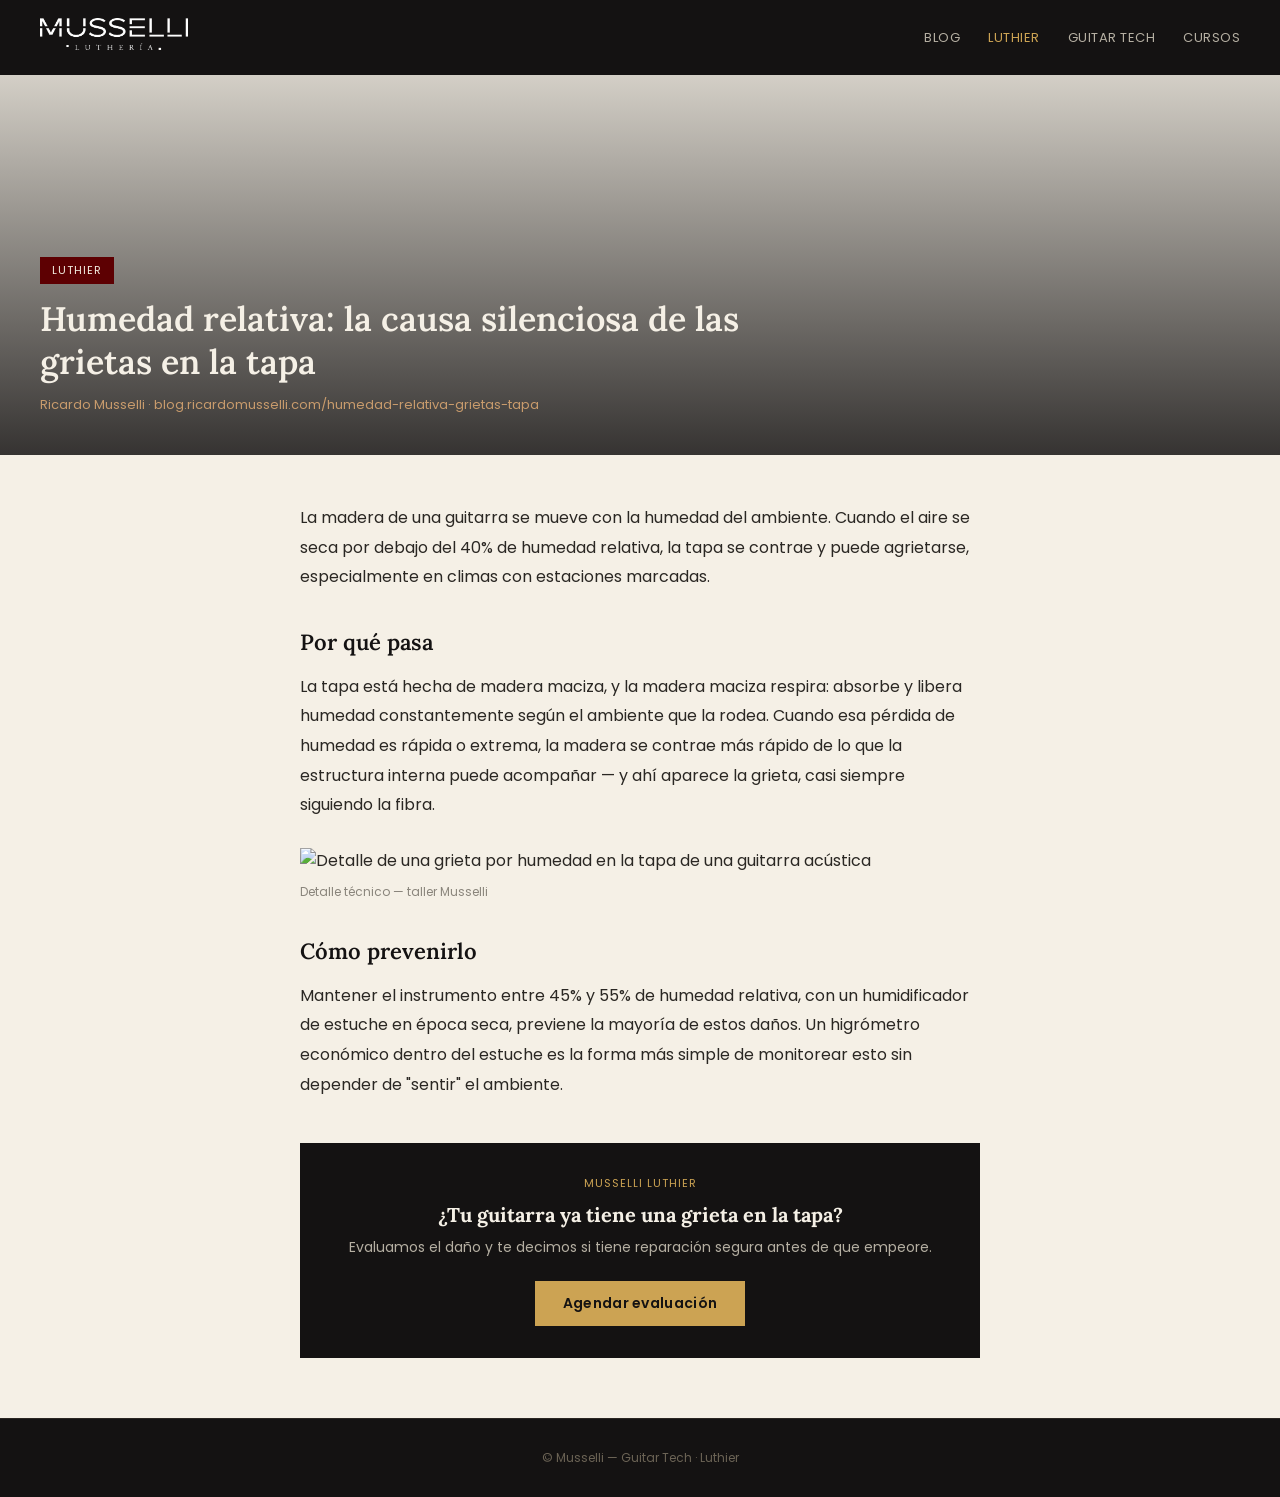
==== humedad-relativa-grietas-tapa/index.html @ 3f23ef30 "primer post de prueba" ====
<!DOCTYPE html>
<html lang="es">
<head>
<meta charset="UTF-8">
<meta name="viewport" content="width=device-width, initial-scale=1.0">
<title>Humedad relativa: la causa silenciosa de las grietas en la tapa | Musselli Luthier</title>
<meta name="description" content="Por qué la humedad relativa por debajo del 40% agrieta la tapa de tu guitarra y cómo prevenirlo con un humidificador de estuche.">
<link rel="canonical" href="https://blog.ricardomusselli.com/humedad-relativa-grietas-tapa">
<meta property="og:type" content="article">
<meta property="og:title" content="Humedad relativa: la causa silenciosa de las grietas en la tapa">
<meta property="og:description" content="Por qué la humedad relativa por debajo del 40% agrieta la tapa de tu guitarra y cómo prevenirlo con un humidificador de estuche.">
<meta property="og:url" content="https://blog.ricardomusselli.com/humedad-relativa-grietas-tapa">
<meta property="og:image" content="https://blog.ricardomusselli.com/assets/humedad-relativa-grietas-tapa/hero.jpg">
<meta name="twitter:card" content="summary_large_image">
<link rel="preconnect" href="https://fonts.googleapis.com">
<link href="https://fonts.googleapis.com/css2?family=Lora:wght@500;600;700&family=Poppins:wght@400;500;600&display=swap" rel="stylesheet">
<style>
  :root {
    --negro: #141212;
    --borgona: #5D0002;
    --hueso: #F5F0E6;
    --crema: #F3ECE1;
    --dorado: #CCA353;
    --cobre: #C89B6C;
  }
  * { box-sizing: border-box; margin: 0; padding: 0; }
  body { font-family: 'Poppins', sans-serif; background: var(--hueso); color: #2a2723; }

  header { background: var(--negro); padding: 18px 40px; display: flex; align-items: center; justify-content: space-between; }
  .logo { font-family: 'Lora', serif; font-weight: 700; font-size: 20px; letter-spacing: 1px; color: var(--hueso); text-decoration: none; }
  .logo span { color: var(--dorado); }
  nav { display: flex; gap: 28px; }
  nav a { color: #b5afa2; text-decoration: none; font-size: 13px; letter-spacing: 0.5px; text-transform: uppercase; }
  nav a.active { color: var(--dorado); }

  .hero { position: relative; height: 380px; background: linear-gradient(180deg, rgba(20,18,18,0.15) 0%, rgba(20,18,18,0.85) 100%), url('/assets/humedad-relativa-grietas-tapa/hero.jpg') center/cover; display: flex; align-items: flex-end; padding: 40px; }
  .hero-inner { max-width: 760px; }
  .kicker { display: inline-block; background: var(--borgona); color: var(--crema); font-size: 11px; letter-spacing: 1px; text-transform: uppercase; padding: 5px 12px; margin-bottom: 14px; }
  .hero h1 { font-family: 'Lora', serif; font-size: 34px; font-weight: 600; color: var(--hueso); line-height: 1.25; }
  .hero .meta { color: var(--cobre); font-size: 13px; margin-top: 12px; }

  main { max-width: 760px; margin: 0 auto; padding: 48px 40px 60px; }
  main p { font-size: 16px; line-height: 1.85; margin-bottom: 22px; color: #2a2723; }
  main h2 { font-family: 'Lora', serif; font-size: 22px; font-weight: 600; margin: 36px 0 16px; color: var(--negro); }
  main img { width: 100%; height: auto; display: block; margin: 28px 0; }
  main figcaption { font-size: 12px; color: #8a857c; margin-top: -18px; margin-bottom: 28px; }

  .cta-box { background: var(--negro); padding: 32px; margin-top: 44px; text-align: center; }
  .cta-box .kicker-light { color: var(--dorado); font-size: 11px; letter-spacing: 1px; text-transform: uppercase; margin-bottom: 10px; }
  .cta-box h3 { font-family: 'Lora', serif; color: var(--hueso); font-size: 20px; margin-bottom: 8px; }
  .cta-box p { color: #b5afa2; font-size: 14px; margin-bottom: 20px; }
  .cta-btn { display: inline-block; background: var(--dorado); color: var(--negro); font-weight: 600; font-size: 14px; padding: 12px 28px; text-decoration: none; letter-spacing: 0.3px; }

  footer { background: var(--negro); padding: 30px 40px; text-align: center; color: #6b6355; font-size: 12px; border-top: 1px solid #2a2622; }
</style>
</head>
<body>

<header>
  <a href="/"><img src="assets/logo_luthier_blanco.png" alt="Musselli Luthier" style="height:32px;"></a>
  <nav>
    <a href="/">Blog</a>
    <a href="/categoria/luthier" class="active">Luthier</a>
    <a href="/categoria/guitar-tech">Guitar Tech</a>
    <a href="https://ricardomusselli.com/cursos">Cursos</a>
  </nav>
</header>

<article>
  <div class="hero">
    <div class="hero-inner">
      <span class="kicker">Luthier</span>
      <h1>Humedad relativa: la causa silenciosa de las grietas en la tapa</h1>
      <div class="meta">Ricardo Musselli · blog.ricardomusselli.com/humedad-relativa-grietas-tapa</div>
    </div>
  </div>

  <main>
    <p>La madera de una guitarra se mueve con la humedad del ambiente. Cuando el aire se seca por debajo del 40% de humedad relativa, la tapa se contrae y puede agrietarse, especialmente en climas con estaciones marcadas.</p>

    <h2>Por qué pasa</h2>
    <p>La tapa está hecha de madera maciza, y la madera maciza respira: absorbe y libera humedad constantemente según el ambiente que la rodea. Cuando esa pérdida de humedad es rápida o extrema, la madera se contrae más rápido de lo que la estructura interna puede acompañar — y ahí aparece la grieta, casi siempre siguiendo la fibra.</p>

    <img src="/assets/humedad-relativa-grietas-tapa/detalle-tecnico.jpg" alt="Detalle de una grieta por humedad en la tapa de una guitarra acústica">
    <figcaption>Detalle técnico — taller Musselli</figcaption>

    <h2>Cómo prevenirlo</h2>
    <p>Mantener el instrumento entre 45% y 55% de humedad relativa, con un humidificador de estuche en época seca, previene la mayoría de estos daños. Un higrómetro económico dentro del estuche es la forma más simple de monitorear esto sin depender de "sentir" el ambiente.</p>

    <div class="cta-box">
      <div class="kicker-light">Musselli Luthier</div>
      <h3>¿Tu guitarra ya tiene una grieta en la tapa?</h3>
      <p>Evaluamos el daño y te decimos si tiene reparación segura antes de que empeore.</p>
      <a href="https://ricardomusselli.com/evaluacion" class="cta-btn">Agendar evaluación</a>
    </div>
  </main>
</article>

<footer>
  © Musselli — Guitar Tech · Luthier
</footer>

</body>
</html>
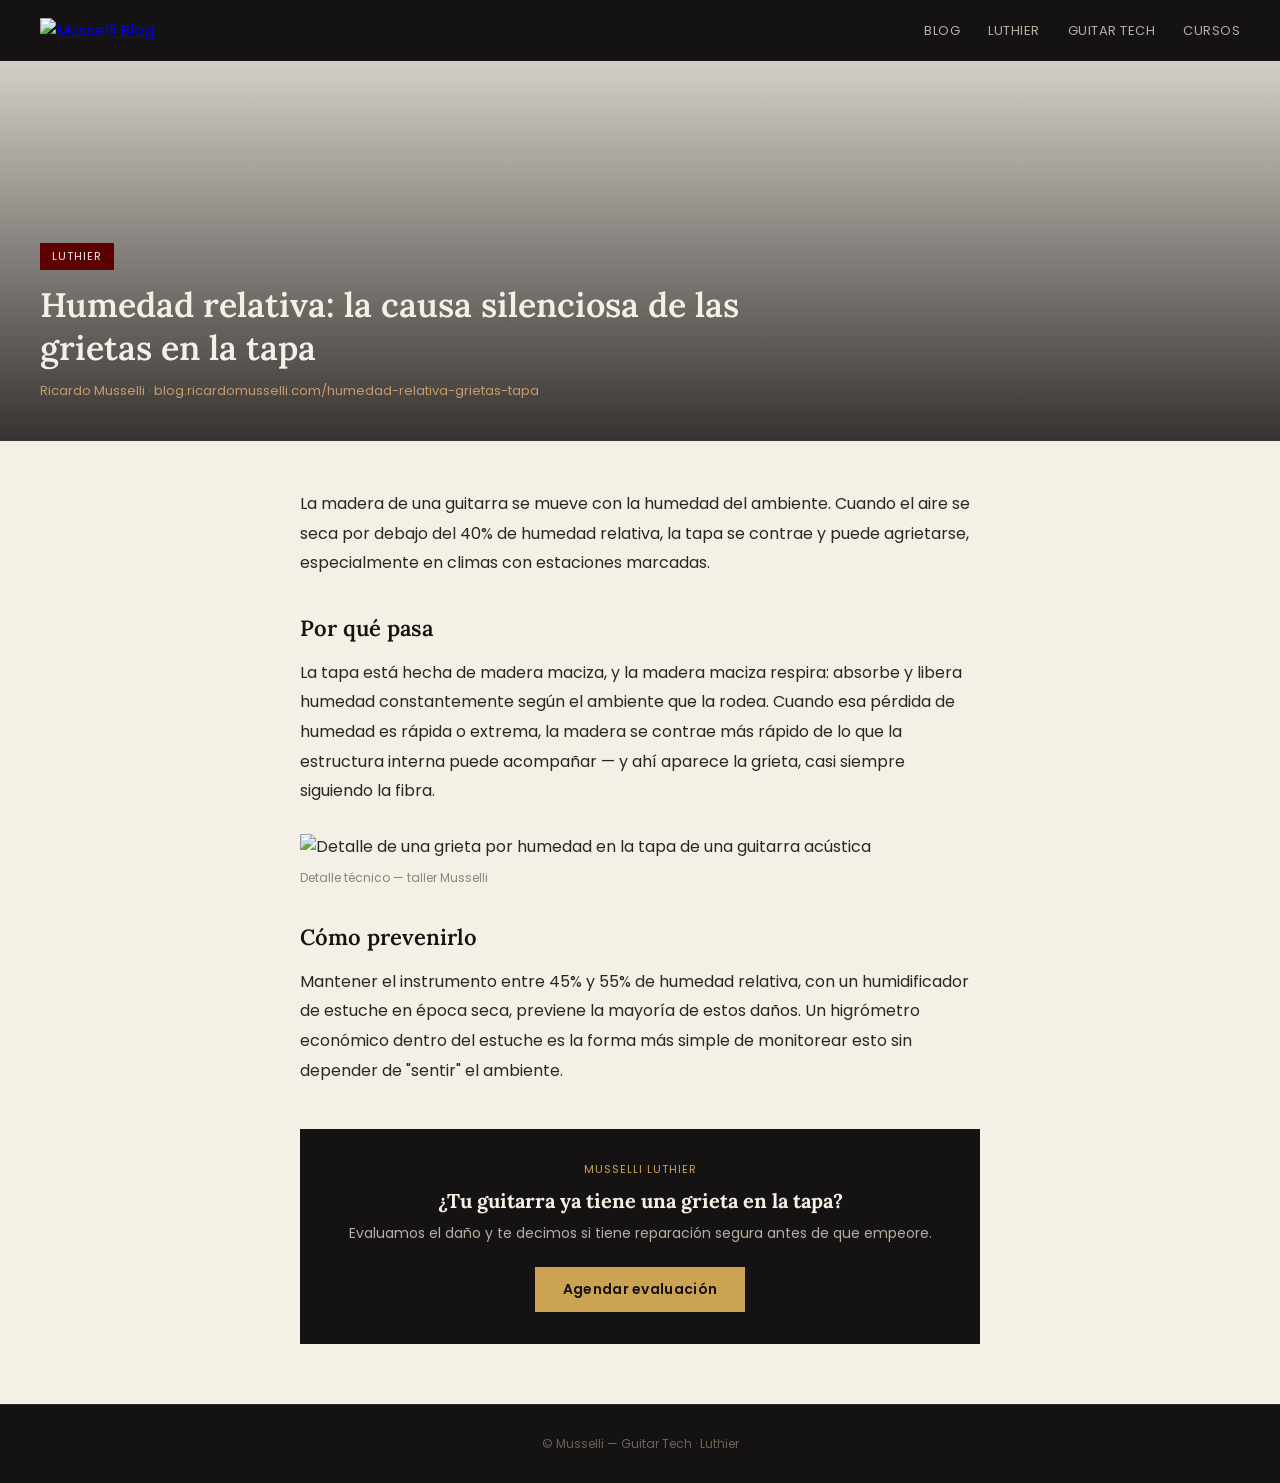
==== commit 212ab784: "Update index.html" ====
--- a/humedad-relativa-grietas-tapa/index.html
+++ b/humedad-relativa-grietas-tapa/index.html
@@ -57,10 +57,10 @@
 <body>
 
 <header>
-  <a href="/"><img src="assets/logo_luthier_blanco.png" alt="Musselli Luthier" style="height:32px;"></a>
+  <a href="/"><img src="/assets-site/logo-musselli-blog.png" alt="Musselli Blog" style="height:32px;"></a>
   <nav>
     <a href="/">Blog</a>
-    <a href="/categoria/luthier" class="active">Luthier</a>
+    <a href="/categoria/luthier">Luthier</a>
     <a href="/categoria/guitar-tech">Guitar Tech</a>
     <a href="https://ricardomusselli.com/cursos">Cursos</a>
   </nav>
